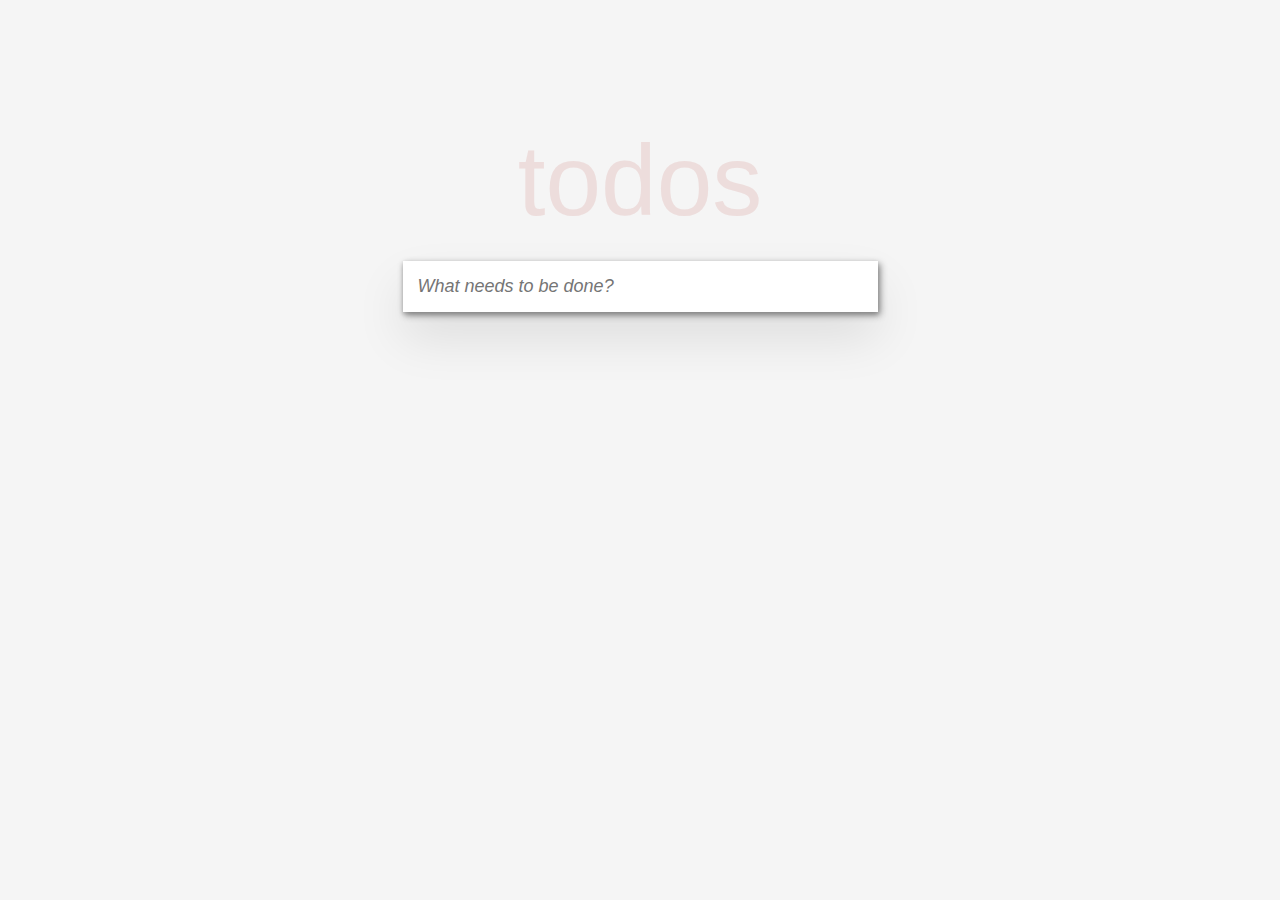
==== todo/index.html @ 3c76ed07 "not complited" ====
<!DOCTYPE html>
<html lang="en">
<head>
  <meta charset="UTF-8">
  <meta http-equiv="X-UA-Compatible" content="IE=edge">
  <meta name="viewport" content="width=device-width, initial-scale=1.0">
  <link rel="stylesheet" href="style.css">
  <title>ToDo</title>
</head>

<body>
  <h1>todos</h1>
  <section class="container">
  <input class="toggle" id="inpt" type="text" placeholder="What needs to be done?">
    <ul class="todo-list"></ul>
  <script src="script.js"></script>
</body>
</html>
---- todo/style.css ----
body {
  font: 14px 'Helvetica Neue', Helvetica, Arial, sans-serif;
  line-height: 0.1em;
  background: #f5f5f5;
  color: #4d4d4d;
  margin: 0 auto;
  -webkit-font-smoothing: antialiased;
  -moz-osx-font-smoothing: grayscale;
  font-weight: 300;
  width: auto;
  display: flex;
  flex-direction: column;
  align-items: center;
  padding: 80px; 
  margin: 100px;
}

 h1 { 
  color: rgb(237,221,220);
  font-weight: 100;
  font-size: 100px;
  margin: 0px;
}

.divWrapper {
  display: flex;
  align-items: center;
}


li {
  list-style-type: none;
  font-size: 20px;
}

li .edditing {
  width: 100%;
}

.container {
  background: #fff;
  margin: 80px 0px 0px 0;
  position: relative;
  box-shadow: 0 2px 4px 0 rgb(0 0 0 / 20%), 0 25px 50px 0 rgb(0 0 0 / 10%);
}

.container input {
  position: relative;
  color: inherit; 
  width: 200px;
  padding: 15px 260px 15px 15px;
  box-shadow: 2px 3px 7px  grey;
  border: none;
  font-family: inherit;
  font-weight: inherit;
  font-size: 18px;
  font-style: italic;
  
}

.toggle {
  position: relative;
  color: inherit; 
  width: 200px;
  padding: 10px 15px;
  box-shadow: 2px 3px 7px  grey;
  border: none;
  font-family: inherit;
  font-weight: inherit;
  font-size: 18px;
  font-style: italic;
}

.todo-list {
  margin: 0%;
  padding: 0%;
}

.todo-list li label {
  word-break: break-all;
  padding: 15px 15px 15px 60px;
  line-height: 1.2;
  transition: color 0.4s;
}

.edit label{
  word-break: break-all;
  padding: 15px 15px 15px 60px;
  line-height: 1.2;
  transition: color 0.4s;
}

.todo-list li .toggle {
  text-align: center;
  width: 40px;
  height: auto;
  position: absolute;
  top: 0;
  bottom: 0;
  margin: auto 0;
  border: none;
  -webkit-appearance: none;
  appearance: none;
}

.todo-list li {
  position: relative;
  font-size: 24px;
  border-bottom: 1px solid #ededed;
}

.todo-list li  {
  background-image: url(data:image/svg+xml;utf8,%3Csvg%20xmlns%3D%22http%3A//www.w3.org/2000/svg%22%20width%3D%2240%22%20height%3D%2240%22%20viewBox%3D%22-10%20-18%20100%20135%22%3E%3Ccircle%20cx%3D%2250%22%20cy%3D%2250%22%20r%3D%2250%22%20fill%3D%22none%22%20stroke%3D%22%23ededed%22%20stroke-width%3D%223%22/%3E%3C/svg%3E);
  background-repeat: no-repeat;
  background-position: center left;
} 

.input_checkbox {
  opacity: 0;
  width: 30px;
  height: 40px;
}

button {
  margin: 0;
  padding: 0;
  border: 0;
  background: none;
  font-size: 100%;
  vertical-align: baseline;
  font-family: inherit;
  font-weight: inherit;
  color: inherit;
  -webkit-appearance: none;
  appearance: none;
  -webkit-font-smoothing: antialiased;
  }

.btnCancel {
  display: none;
    position: absolute;
    top: 0;
    right: 10px;
    bottom: 0;
    width: 40px;
    height: 40px;
    margin: auto 0;
    font-size: 30px;
    color: #cc9a9a;
    margin-bottom: 11px;
    transition: color 0.2s ease-out;
}
 
.divWrapper:hover .btnCancel{
  display: block;
}

.btnCancel:hover {
  color: #b86f6f;
}

/* .toggle:before {
  position: absolute;
  content: "❯";
  display: block;
  font-size: 22px;
  color: #e95050;
  padding: 10px 27px 10px 27px;
  width: 60px; 
  height: 34px; 
  top: 52px;
  left: 13px;
  -webkit-transform: rotate(90deg);
  transform: rotate(90deg); 
}  */
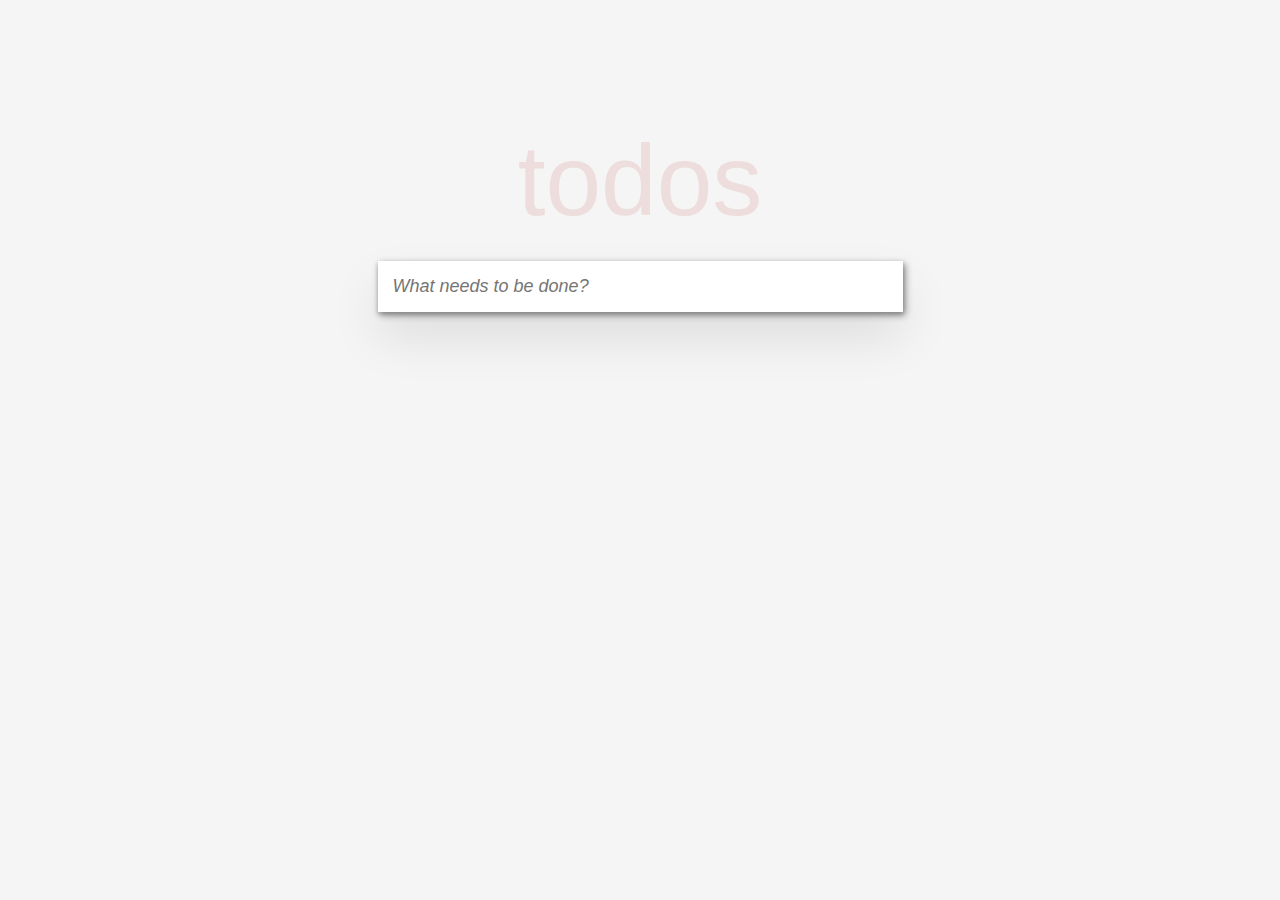
==== commit e8b9f752: "90% done" ====
--- a/todo/index.html
+++ b/todo/index.html
@@ -13,6 +13,21 @@
   <section class="container">
   <input class="toggle" id="inpt" type="text" placeholder="What needs to be done?">
     <ul class="todo-list"></ul>
+    <footer class="footer">
+      <span id="countTodo"><strong id="count"></strong> item left</span>
+      <ul class="filters">
+        <li>
+          <a class="all" href="#/">All</a>
+        </li>
+        <li>
+          <a id="active" href="#/active">Active</a>
+        </li>
+        <li>
+          <a id="complited" href="#/complited">Complited</a>
+        </li>
+      </ul>
+      <button class="clear-completed">Clear Completed</button>
+    </footer>
   <script src="script.js"></script>
 </body>
 </html>--- a/todo/style.css
+++ b/todo/style.css
@@ -27,6 +27,9 @@
   align-items: center;
 }
 
+.completed {
+  text-decoration: line-through;
+}
 
 li {
   list-style-type: none;
@@ -47,8 +50,8 @@
 .container input {
   position: relative;
   color: inherit; 
-  width: 200px;
-  padding: 15px 260px 15px 15px;
+  width: 450px;
+  padding: 15px 60px 15px 15px;
   box-shadow: 2px 3px 7px  grey;
   border: none;
   font-family: inherit;
@@ -78,7 +81,7 @@
 
 .todo-list li label {
   word-break: break-all;
-  padding: 15px 15px 15px 60px;
+  padding: 15px;
   line-height: 1.2;
   transition: color 0.4s;
 }
@@ -117,7 +120,7 @@
 
 .input_checkbox {
   opacity: 0;
-  width: 30px;
+  width: 50px !important;
   height: 40px;
 }
 
@@ -138,17 +141,17 @@
 
 .btnCancel {
   display: none;
-    position: absolute;
-    top: 0;
-    right: 10px;
-    bottom: 0;
-    width: 40px;
-    height: 40px;
-    margin: auto 0;
-    font-size: 30px;
-    color: #cc9a9a;
-    margin-bottom: 11px;
-    transition: color 0.2s ease-out;
+  position: absolute;
+  top: 0;
+  right: 10px;
+  bottom: 0;
+  width: 40px;
+  height: 40px;
+  margin: auto 0;
+  font-size: 25px;
+  color: #cc9a9a;
+  margin-bottom: 11px;
+  transition: color 0.2s ease-out;
 }
  
 .divWrapper:hover .btnCancel{
@@ -174,4 +177,42 @@
   transform: rotate(90deg); 
 }  */
 
-
+.footer {
+  display: none;
+  justify-content: space-around;
+  align-items: center;
+  color: #777;
+  padding: 10px 0px;
+  height: 15px;
+  text-align: center;
+  border-top: 1px solid #e6e6e6;
+  font-size: 14px;
+} 
+
+.count {
+  float: left;
+  text-align: left;
+}
+
+.filters li {
+  display: inline;
+}
+
+.filters li a {
+  color: inherit;
+  margin: 3px;
+  padding: 3px 7px;
+  text-decoration: none;
+  border: 1px solid transparent;
+  border-radius: 3px;
+  font-size: 14px;
+}
+
+.clear-completed {
+  float: right;
+  position: relative;
+  line-height: 20px;
+  text-decoration: none;
+  cursor: pointer;
+}
+
